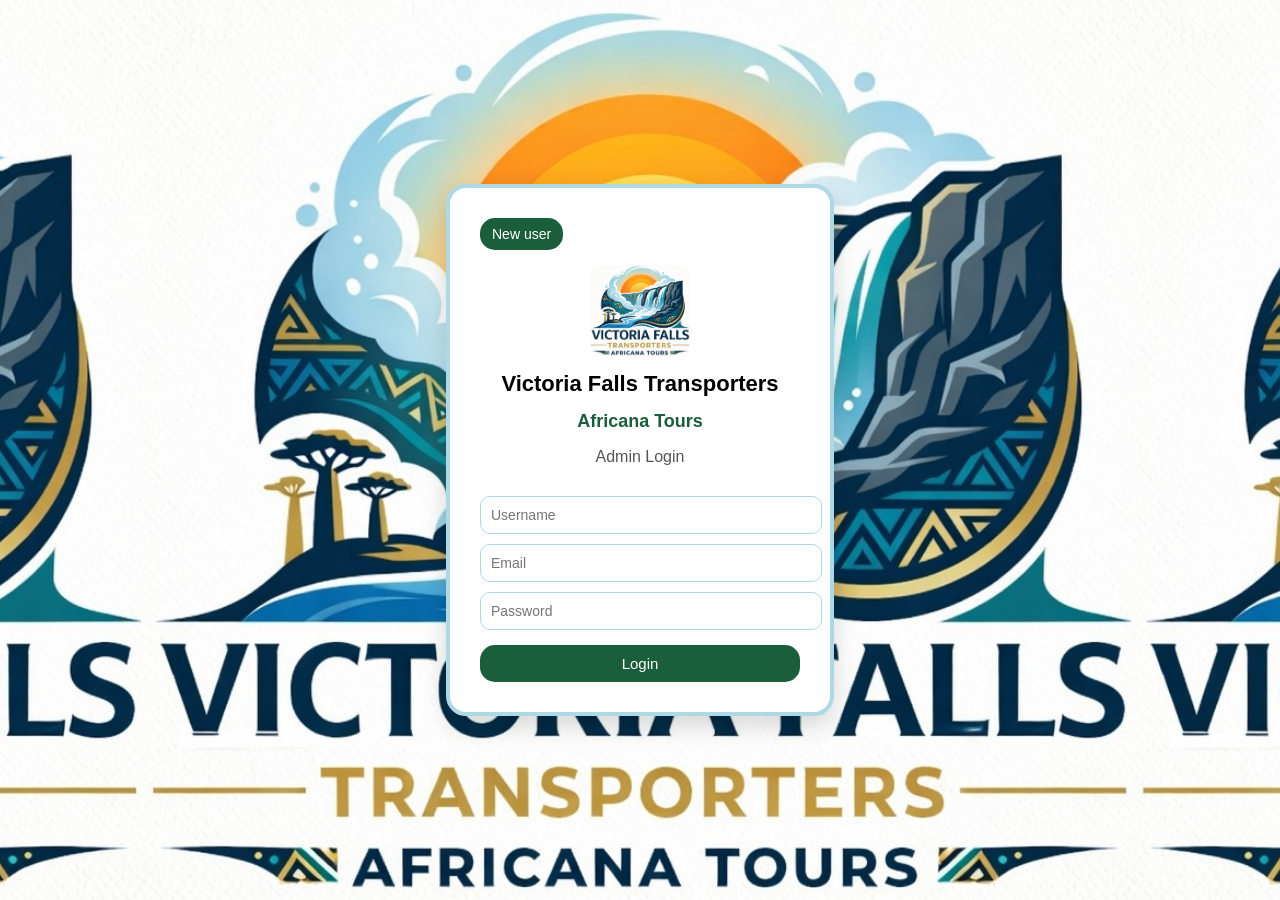
==== index.html @ e76bad1b "admin page" ====
<!DOCTYPE html>
<html lang="en">
<head>
  <meta charset="UTF-8">
  <title>Admin Login | Victoria Falls Transporters</title>
  <meta name="viewport" content="width=device-width, initial-scale=1.0">

  <style>
    body {
      font-family: Arial, sans-serif;
      background-image: url("images/logo.png");
      background-size: contain;
      background-repeat: repeat-x;
      background-position: center;
      display: flex;
      justify-content: center;
      align-items: center;
      height: 100vh;
      margin: 0;
    }

    .login-box {
      background: #ffffff;
      border: 4px solid lightblue;
      padding: 30px;
      width: 320px;
      border-radius: 20px;
      box-shadow: 0 10px 25px rgba(0, 0, 0, 0.15);
    }

    img {
      width: 100px;
      display: block;
      margin: 0 auto 15px;
      border-radius: 10px;
    }

    h1 {
      text-align: center;
      font-size: 22px;
      margin-bottom: 4px;
    }

    h2 {
      text-align: center;
      font-size: 18px;
      margin-bottom: 10px;
      color: #1b5e3c;
    }

    p {
      text-align: center;
      color: #555;
      margin-bottom: 20px;
    }

    input {
      width: 100%;
      padding: 10px;
      margin-top: 10px;
      border: 1px solid lightblue;
      border-radius: 10px;
      font-size: 14px;
    }

    button {
      width: 100%;
      padding: 10px;
      margin-top: 15px;
      background: #1b5e3c;
      color: white;
      border: none;
      cursor: pointer;
      border-radius: 15px;
      font-size: 15px;
    }

    button:hover {
      background: #15442b;
    }
    .btn2 {
      display: inline-block;
      margin-bottom: 15px;
      padding: 8px 12px;
      background: #1b5e3c;
      color: white;
      text-decoration: none;
      border-radius: 15px;
      font-size: 14px;
    }
  </style>
</head>

<body>

  <div class="login-box">
    <a href="admin-setup.html" class="btn2">New user</a>
    <img src="images/logo.png" alt="Victoria Falls Africana Tours logo">

    <h1>Victoria Falls Transporters</h1>
    <h2>Africana Tours</h2>
    <p>Admin Login</p>

    <form id="loginForm">
      <input type="text" id="username" placeholder="Username" required>
      <input type="email" id="email" placeholder="Email" required>
      <input type="password" id="password" placeholder="Password" required>
      <button type="submit">Login</button>
    </form>
  </div>

 <script>
  const form = document.getElementById("loginForm");

  form.addEventListener("submit", async (e) => {
    e.preventDefault();

    const username = document.getElementById("username").value.trim();
    const email = document.getElementById("email").value.trim().toLowerCase();
    const password = document.getElementById("password").value;

    try {
      const res = await fetch(
        "https://vft-backend.onrender.com/api/admin/login",
        {
          method: "POST",
          headers: { "Content-Type": "application/json" },
          body: JSON.stringify({ username, email, password })
        }
      );

      const data = await res.json();

      if (!res.ok) {
        alert(data.message || "Login failed");
        return;
      }

      localStorage.setItem("adminToken", data.token);
      window.location.href = "admin-dashboard.html";

    } catch (err) {
      alert("Cannot connect to server");
      console.error(err);
    }
  });
</script>

</body>
</html>
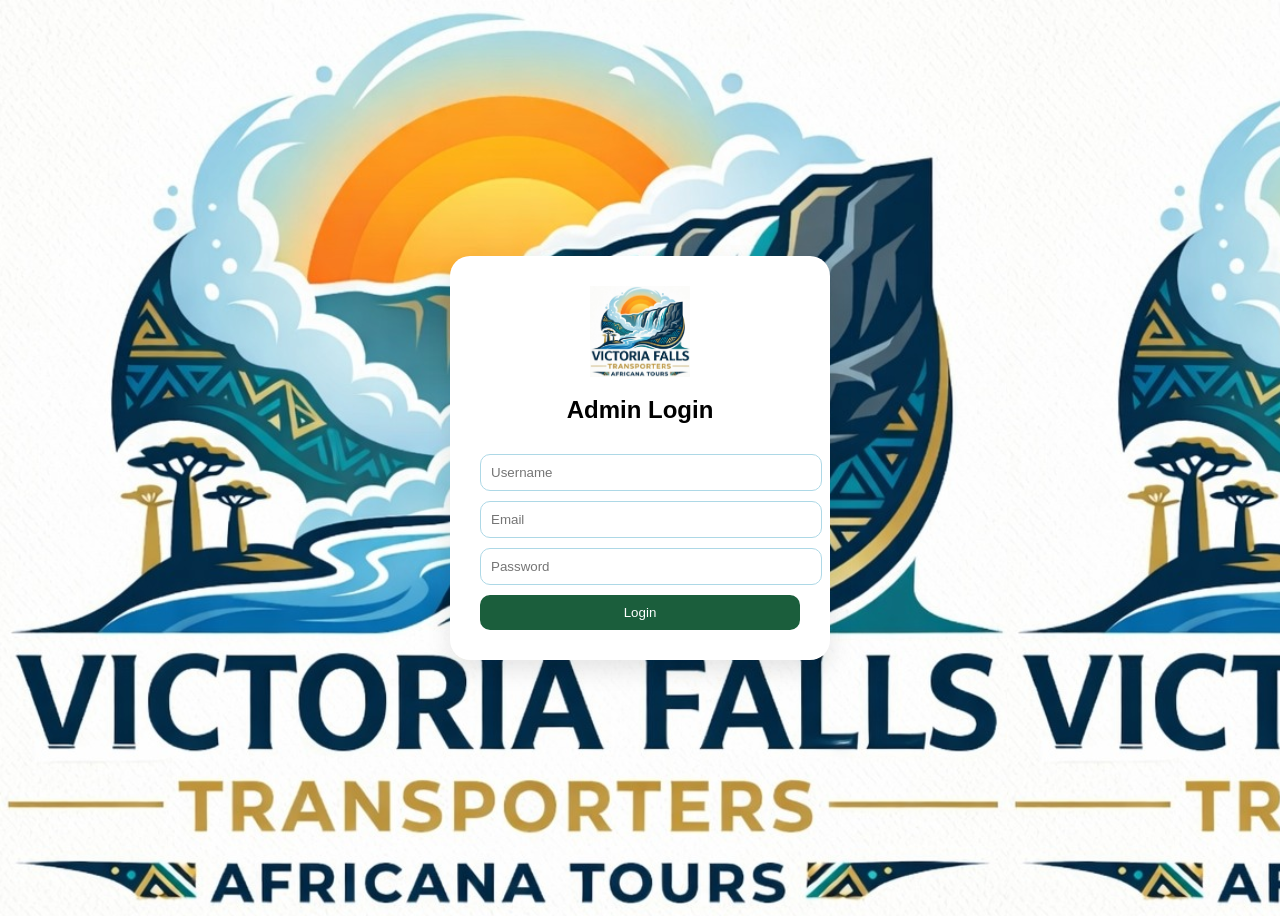
==== commit 233d4db0: "Fix admin redirects and token handling" ====
--- a/index.html
+++ b/index.html
@@ -2,148 +2,78 @@
 <html lang="en">
 <head>
   <meta charset="UTF-8">
-  <title>Admin Login | Victoria Falls Transporters</title>
-  <meta name="viewport" content="width=device-width, initial-scale=1.0">
-
+  <title>Admin Login</title>
   <style>
     body {
-      font-family: Arial, sans-serif;
-      background-image: url("images/logo.png");
-      background-size: contain;
-      background-repeat: repeat-x;
-      background-position: center;
+      font-family: Arial;
       display: flex;
       justify-content: center;
       align-items: center;
       height: 100vh;
-      margin: 0;
+      background-image: url("images/logo.png");
+      background-size: contain;
+      background-repeat: repeat-x;
     }
-
     .login-box {
-      background: #ffffff;
-      border: 4px solid lightblue;
+      background: white;
       padding: 30px;
       width: 320px;
       border-radius: 20px;
-      box-shadow: 0 10px 25px rgba(0, 0, 0, 0.15);
+      box-shadow: 0 10px 25px rgba(0,0,0,0.1);
     }
-
-    img {
-      width: 100px;
-      display: block;
-      margin: 0 auto 15px;
-      border-radius: 10px;
-    }
-
-    h1 {
-      text-align: center;
-      font-size: 22px;
-      margin-bottom: 4px;
-    }
-
-    h2 {
-      text-align: center;
-      font-size: 18px;
-      margin-bottom: 10px;
-      color: #1b5e3c;
-    }
-
-    p {
-      text-align: center;
-      color: #555;
-      margin-bottom: 20px;
-    }
-
-    input {
+    input, button {
       width: 100%;
       padding: 10px;
       margin-top: 10px;
+      border-radius: 10px;
       border: 1px solid lightblue;
-      border-radius: 10px;
-      font-size: 14px;
     }
-
     button {
-      width: 100%;
-      padding: 10px;
-      margin-top: 15px;
       background: #1b5e3c;
       color: white;
       border: none;
       cursor: pointer;
-      border-radius: 15px;
-      font-size: 15px;
-    }
-
-    button:hover {
-      background: #15442b;
-    }
-    .btn2 {
-      display: inline-block;
-      margin-bottom: 15px;
-      padding: 8px 12px;
-      background: #1b5e3c;
-      color: white;
-      text-decoration: none;
-      border-radius: 15px;
-      font-size: 14px;
     }
   </style>
 </head>
-
 <body>
 
-  <div class="login-box">
-    <a href="admin-setup.html" class="btn2">New user</a>
-    <img src="images/logo.png" alt="Victoria Falls Africana Tours logo">
+<div class="login-box">
+  <img src="images/logo.png" style="width:100px;display:block;margin:auto;">
+  <h2 style="text-align:center">Admin Login</h2>
 
-    <h1>Victoria Falls Transporters</h1>
-    <h2>Africana Tours</h2>
-    <p>Admin Login</p>
+  <form id="loginForm">
+    <input id="username" placeholder="Username" required>
+    <input id="email" type="email" placeholder="Email" required>
+    <input id="password" type="password" placeholder="Password" required>
+    <button type="submit">Login</button>
+  </form>
+</div>
 
-    <form id="loginForm">
-      <input type="text" id="username" placeholder="Username" required>
-      <input type="email" id="email" placeholder="Email" required>
-      <input type="password" id="password" placeholder="Password" required>
-      <button type="submit">Login</button>
-    </form>
-  </div>
+<script>
+document.getElementById("loginForm").addEventListener("submit", async e => {
+  e.preventDefault();
 
- <script>
-  const form = document.getElementById("loginForm");
+  const res = await fetch("https://vft-backend.onrender.com/api/admin/login", {
+    method: "POST",
+    headers: { "Content-Type": "application/json" },
+    body: JSON.stringify({
+      username: username.value.trim(),
+      email: email.value.trim().toLowerCase(),
+      password: password.value
+    })
+  });
 
-  form.addEventListener("submit", async (e) => {
-    e.preventDefault();
+  const data = await res.json();
 
-    const username = document.getElementById("username").value.trim();
-    const email = document.getElementById("email").value.trim().toLowerCase();
-    const password = document.getElementById("password").value;
+  if (!res.ok) {
+    alert(data.message);
+    return;
+  }
 
-    try {
-      const res = await fetch(
-        "https://vft-backend.onrender.com/api/admin/login",
-        {
-          method: "POST",
-          headers: { "Content-Type": "application/json" },
-          body: JSON.stringify({ username, email, password })
-        }
-      );
-
-      const data = await res.json();
-
-      if (!res.ok) {
-        alert(data.message || "Login failed");
-        return;
-      }
-
-      localStorage.setItem("adminToken", data.token);
-      window.location.href = "admin-dashboard.html";
-
-    } catch (err) {
-      alert("Cannot connect to server");
-      console.error(err);
-    }
-  });
+  localStorage.setItem("adminToken", data.token);
+  window.location.href = "admin-dashboard.html";
+});
 </script>
 
 </body>
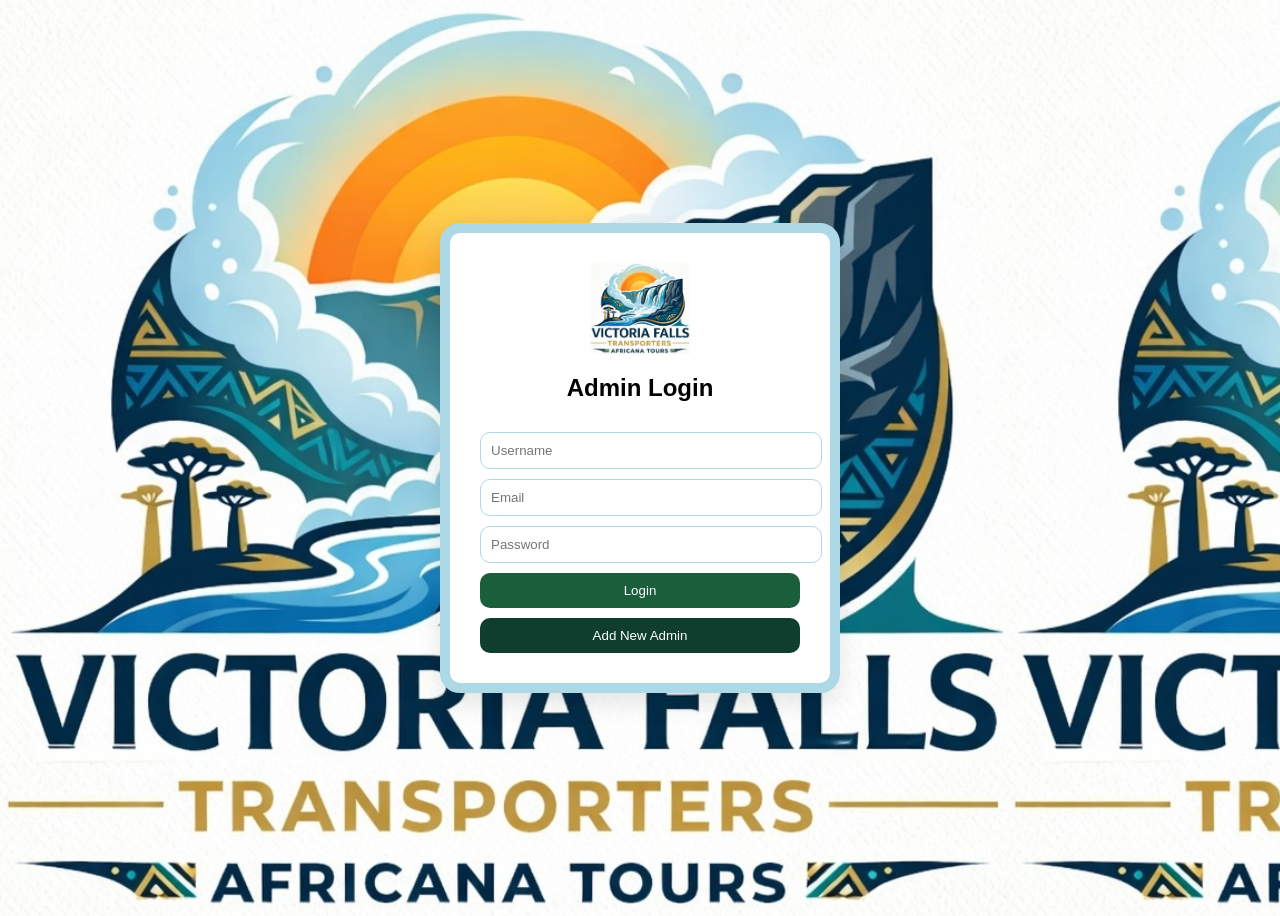
==== commit a8955281: "Fix admin redirects and token handling" ====
--- a/index.html
+++ b/index.html
@@ -16,6 +16,7 @@
     }
     .login-box {
       background: white;
+      border: 10px solid lightblue;
       padding: 30px;
       width: 320px;
       border-radius: 20px;
@@ -34,11 +35,29 @@
       border: none;
       cursor: pointer;
     }
+    button:hover {
+      background: limegreen;
+    }
+    .new {
+      background: #0f3d2e;
+      color: white;
+      border: none;
+      cursor: pointer;
+      margin-top: 10px;
+      padding: 10px;
+      width: 100%;
+      border: none;
+      border-radius: 10px;
+    }
+    .new:hover {
+        background: lightblue;
+      }
   </style>
 </head>
 <body>
 
 <div class="login-box">
+ 
   <img src="images/logo.png" style="width:100px;display:block;margin:auto;">
   <h2 style="text-align:center">Admin Login</h2>
 
@@ -47,7 +66,9 @@
     <input id="email" type="email" placeholder="Email" required>
     <input id="password" type="password" placeholder="Password" required>
     <button type="submit">Login</button>
+    <input type="submit" a href="admin-setup.html" value="Add New Admin" class="new" >
   </form>
+  
 </div>
 
 <script>
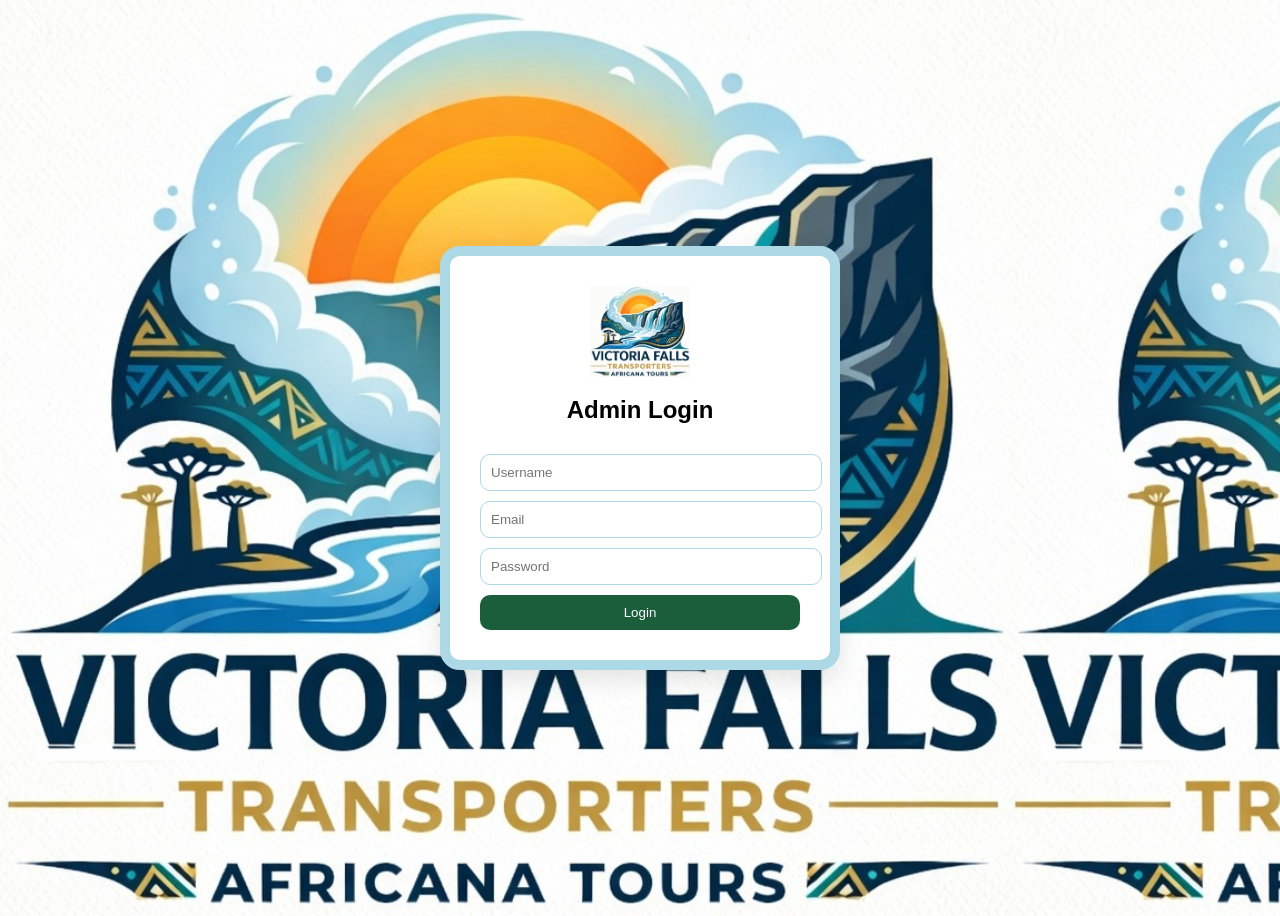
==== commit 81b5b07d: "Fix admin auth & setup flow" ====
--- a/index.html
+++ b/index.html
@@ -66,7 +66,7 @@
     <input id="email" type="email" placeholder="Email" required>
     <input id="password" type="password" placeholder="Password" required>
     <button type="submit">Login</button>
-    <input type="submit" a href="admin-setup.html" value="Add New Admin" class="new" >
+    
   </form>
   
 </div>
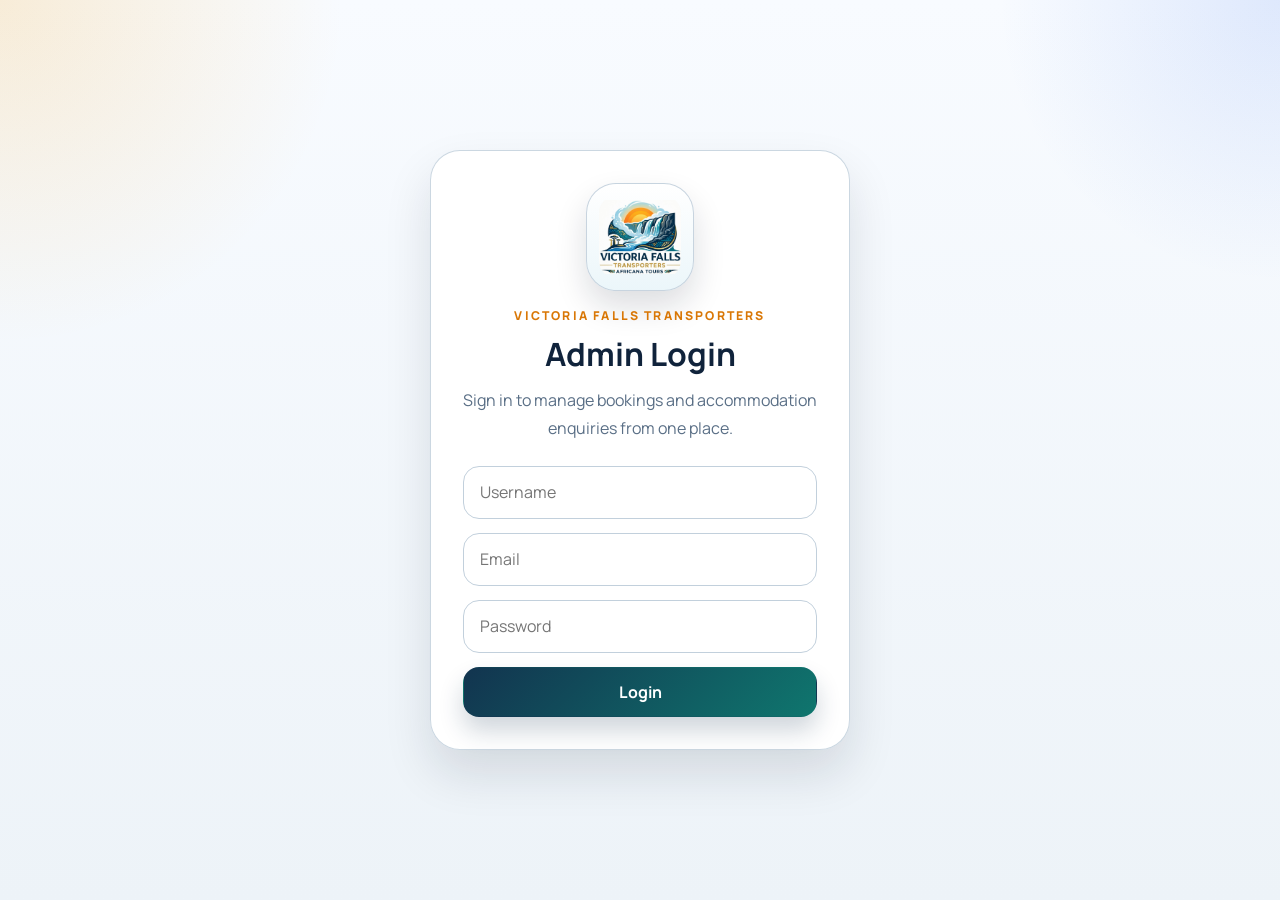
==== commit abed5d16: "Fix enquiry admin routes" ====
--- a/index.html
+++ b/index.html
@@ -2,100 +2,30 @@
 <html lang="en">
 <head>
   <meta charset="UTF-8">
+  <meta name="viewport" content="width=device-width, initial-scale=1.0">
   <title>Admin Login</title>
-  <style>
-    body {
-      font-family: Arial;
-      display: flex;
-      justify-content: center;
-      align-items: center;
-      height: 100vh;
-      background-image: url("images/logo.png");
-      background-size: contain;
-      background-repeat: repeat-x;
-    }
-    .login-box {
-      background: white;
-      border: 10px solid lightblue;
-      padding: 30px;
-      width: 320px;
-      border-radius: 20px;
-      box-shadow: 0 10px 25px rgba(0,0,0,0.1);
-    }
-    input, button {
-      width: 100%;
-      padding: 10px;
-      margin-top: 10px;
-      border-radius: 10px;
-      border: 1px solid lightblue;
-    }
-    button {
-      background: #1b5e3c;
-      color: white;
-      border: none;
-      cursor: pointer;
-    }
-    button:hover {
-      background: limegreen;
-    }
-    .new {
-      background: #0f3d2e;
-      color: white;
-      border: none;
-      cursor: pointer;
-      margin-top: 10px;
-      padding: 10px;
-      width: 100%;
-      border: none;
-      border-radius: 10px;
-    }
-    .new:hover {
-        background: lightblue;
-      }
-  </style>
+  <link rel="preconnect" href="https://fonts.googleapis.com">
+  <link rel="preconnect" href="https://fonts.gstatic.com" crossorigin>
+  <link href="https://fonts.googleapis.com/css2?family=Manrope:wght@400;500;600;700;800&display=swap" rel="stylesheet">
+  <link rel="stylesheet" href="./css/style.css">
 </head>
-<body>
+<body class="admin-auth-page">
 
-<div class="login-box">
- 
-  <img src="images/logo.png" style="width:100px;display:block;margin:auto;">
-  <h2 style="text-align:center">Admin Login</h2>
+<main class="auth-card">
+  <img src="images/logo.png" alt="Victoria Falls Transporters logo" class="auth-logo">
+  <p class="auth-kicker">Victoria Falls Transporters</p>
+  <h2>Admin Login</h2>
+  <p class="auth-copy">Sign in to manage bookings and accommodation enquiries from one place.</p>
 
-  <form id="loginForm">
+  <form id="loginForm" class="auth-form">
     <input id="username" placeholder="Username" required>
     <input id="email" type="email" placeholder="Email" required>
     <input id="password" type="password" placeholder="Password" required>
-    <button type="submit">Login</button>
-    
+    <button type="submit" class="auth-submit">Login</button>
   </form>
-  
-</div>
+</main>
 
-<script>
-document.getElementById("loginForm").addEventListener("submit", async e => {
-  e.preventDefault();
-
-  const res = await fetch("https://vft-backend.onrender.com/api/admin/login", {
-    method: "POST",
-    headers: { "Content-Type": "application/json" },
-    body: JSON.stringify({
-      username: username.value.trim(),
-      email: email.value.trim().toLowerCase(),
-      password: password.value
-    })
-  });
-
-  const data = await res.json();
-
-  if (!res.ok) {
-    alert(data.message);
-    return;
-  }
-
-  localStorage.setItem("adminToken", data.token);
-  window.location.href = "admin-dashboard.html";
-});
-</script>
+<script src="admin-login.js"></script>
 
 </body>
-</html>+</html>
--- a/css/style.css
+++ b/css/style.css
@@ -0,0 +1,513 @@
+:root {
+  --admin-bg-top: #f8fbff;
+  --admin-bg-bottom: #edf3f8;
+  --admin-ink: #10233b;
+  --admin-muted: #5a6f86;
+  --admin-line: #d6e0ea;
+  --admin-line-strong: #c2d0dc;
+  --admin-card: rgba(255, 255, 255, 0.96);
+  --admin-shadow: 0 18px 40px rgba(15, 23, 42, 0.08);
+  --admin-shadow-strong: 0 24px 48px rgba(15, 23, 42, 0.12);
+  --admin-brand-start: #0f172a;
+  --admin-brand-mid: #12344f;
+  --admin-brand-end: #0f766e;
+  --admin-accent: #f59e0b;
+  --admin-accent-deep: #d97706;
+  --admin-success: #166534;
+  --admin-danger: #b91c1c;
+  --admin-primary: #2563eb;
+}
+
+* {
+  box-sizing: border-box;
+}
+
+body {
+  margin: 0;
+  min-height: 100vh;
+  font-family: "Manrope", Arial, sans-serif;
+  color: var(--admin-ink);
+  background:
+    radial-gradient(circle at top left, rgba(245, 158, 11, 0.16), transparent 22%),
+    radial-gradient(circle at top right, rgba(37, 99, 235, 0.12), transparent 18%),
+    linear-gradient(180deg, var(--admin-bg-top) 0%, var(--admin-bg-bottom) 100%);
+}
+
+img {
+  max-width: 100%;
+  display: block;
+}
+
+button,
+input,
+select {
+  font: inherit;
+}
+
+.admin-auth-page {
+  display: flex;
+  align-items: center;
+  justify-content: center;
+  padding: 24px;
+}
+
+.auth-card {
+  width: min(100%, 420px);
+  padding: 2rem;
+  background: var(--admin-card);
+  border: 1px solid rgba(194, 208, 220, 0.85);
+  border-radius: 30px;
+  box-shadow: var(--admin-shadow-strong);
+  backdrop-filter: blur(10px);
+}
+
+.auth-logo {
+  width: 108px;
+  height: 108px;
+  margin: 0 auto 1rem;
+  object-fit: contain;
+  padding: 0.75rem;
+  border-radius: 30px;
+  background: linear-gradient(180deg, rgba(255, 255, 255, 0.98) 0%, rgba(235, 246, 250, 0.98) 100%);
+  border: 1px solid rgba(194, 208, 220, 0.9);
+  box-shadow: 0 16px 32px rgba(15, 23, 42, 0.14);
+}
+
+.auth-kicker {
+  margin: 0 0 0.5rem;
+  text-align: center;
+  font-size: 0.76rem;
+  font-weight: 800;
+  letter-spacing: 0.18em;
+  text-transform: uppercase;
+  color: var(--admin-accent-deep);
+}
+
+.auth-card h2 {
+  margin: 0;
+  text-align: center;
+  font-size: 2rem;
+  color: var(--admin-ink);
+}
+
+.auth-copy {
+  margin: 0.7rem 0 1.5rem;
+  text-align: center;
+  color: var(--admin-muted);
+  line-height: 1.7;
+}
+
+.auth-form {
+  display: grid;
+  gap: 0.9rem;
+}
+
+.auth-form input {
+  width: 100%;
+  min-height: 50px;
+  padding: 0.9rem 1rem;
+  border: 1px solid var(--admin-line-strong);
+  border-radius: 16px;
+  background: #ffffff;
+  color: var(--admin-ink);
+}
+
+.auth-form input:focus,
+.filter-bar input:focus,
+.filter-bar select:focus {
+  outline: none;
+  border-color: rgba(245, 158, 11, 0.9);
+  box-shadow: 0 0 0 4px rgba(245, 158, 11, 0.14);
+}
+
+.auth-submit,
+.admin-btn,
+.admin-btn-secondary,
+.admin-btn-danger {
+  display: inline-flex;
+  align-items: center;
+  justify-content: center;
+  min-height: 48px;
+  padding: 0.8rem 1.2rem;
+  border: 1px solid transparent;
+  border-radius: 16px;
+  cursor: pointer;
+  text-decoration: none;
+  font-weight: 700;
+  transition: transform 0.2s ease, box-shadow 0.2s ease, background-color 0.2s ease;
+}
+
+.auth-submit,
+.admin-btn {
+  color: #ffffff;
+  background: linear-gradient(135deg, var(--admin-brand-mid) 0%, var(--admin-brand-end) 100%);
+  box-shadow: 0 14px 24px rgba(18, 52, 79, 0.2);
+}
+
+.admin-btn-secondary {
+  color: var(--admin-ink);
+  background: rgba(255, 255, 255, 0.88);
+  border-color: var(--admin-line);
+}
+
+.admin-btn-danger {
+  color: #ffffff;
+  background: linear-gradient(135deg, #dc2626 0%, #b91c1c 100%);
+  box-shadow: 0 14px 24px rgba(185, 28, 28, 0.18);
+}
+
+.auth-submit:hover,
+.admin-btn:hover,
+.admin-btn-secondary:hover,
+.admin-btn-danger:hover {
+  transform: translateY(-1px);
+}
+
+.admin-dashboard-page {
+  background:
+    radial-gradient(circle at top left, rgba(245, 158, 11, 0.12), transparent 18%),
+    radial-gradient(circle at right, rgba(20, 184, 166, 0.1), transparent 16%),
+    linear-gradient(180deg, #f7fafc 0%, #edf4f8 100%);
+}
+
+.admin-header {
+  background: linear-gradient(135deg, var(--admin-brand-start) 0%, var(--admin-brand-mid) 58%, var(--admin-brand-end) 100%);
+  color: #ffffff;
+  box-shadow: 0 16px 32px rgba(15, 23, 42, 0.18);
+}
+
+.admin-header-inner {
+  max-width: 1240px;
+  margin: 0 auto;
+  padding: 1.2rem 24px;
+  display: flex;
+  align-items: center;
+  justify-content: space-between;
+  gap: 1rem;
+  flex-wrap: wrap;
+}
+
+.admin-brand {
+  display: flex;
+  align-items: center;
+  gap: 1rem;
+}
+
+.admin-logo {
+  width: 66px;
+  height: 66px;
+  object-fit: contain;
+  padding: 0.45rem;
+  border-radius: 22px;
+  background: linear-gradient(180deg, rgba(255, 255, 255, 0.98) 0%, rgba(228, 242, 248, 0.95) 100%);
+  border: 1px solid rgba(255, 255, 255, 0.34);
+  box-shadow: 0 16px 28px rgba(15, 23, 42, 0.18);
+}
+
+.admin-brand-copy {
+  display: grid;
+  gap: 0.2rem;
+}
+
+.admin-brand-copy h1 {
+  margin: 0;
+  font-size: clamp(1.35rem, 2vw, 1.7rem);
+}
+
+.admin-brand-copy span {
+  color: rgba(226, 232, 240, 0.84);
+  font-size: 0.95rem;
+}
+
+.admin-kicker {
+  margin: 0;
+  font-size: 0.75rem;
+  font-weight: 800;
+  letter-spacing: 0.18em;
+  text-transform: uppercase;
+  color: #fde68a;
+}
+
+.admin-actions {
+  display: flex;
+  align-items: center;
+  gap: 0.75rem;
+  flex-wrap: wrap;
+}
+
+.dashboard-container {
+  max-width: 1240px;
+  margin: 0 auto;
+  padding: 2rem 24px 3rem;
+}
+
+.dashboard-intro,
+.dashboard-panel {
+  background: var(--admin-card);
+  border: 1px solid rgba(214, 224, 234, 0.92);
+  border-radius: 28px;
+  box-shadow: var(--admin-shadow);
+}
+
+.dashboard-intro {
+  padding: 1.7rem 1.8rem;
+  margin-bottom: 1.5rem;
+}
+
+.dashboard-intro h2 {
+  margin: 0 0 0.5rem;
+  font-size: clamp(1.8rem, 3vw, 2.4rem);
+  color: var(--admin-ink);
+}
+
+.dashboard-intro p {
+  margin: 0;
+  color: var(--admin-muted);
+  line-height: 1.7;
+}
+
+.stats {
+  display: grid;
+  grid-template-columns: repeat(auto-fit, minmax(200px, 1fr));
+  gap: 1rem;
+  margin-bottom: 1.5rem;
+}
+
+.stat-card {
+  padding: 1.45rem;
+  background: var(--admin-card);
+  border: 1px solid rgba(214, 224, 234, 0.92);
+  border-radius: 24px;
+  box-shadow: var(--admin-shadow);
+}
+
+.stat-card h3 {
+  margin: 0;
+  font-size: 0.84rem;
+  font-weight: 800;
+  letter-spacing: 0.12em;
+  text-transform: uppercase;
+  color: #64748b;
+}
+
+.stat-card p {
+  margin: 0.7rem 0 0;
+  font-size: 2rem;
+  font-weight: 800;
+  color: var(--admin-ink);
+}
+
+.dashboard-panel {
+  padding: 1.4rem;
+}
+
+.filter-bar {
+  display: flex;
+  gap: 1rem;
+  margin-bottom: 1.2rem;
+  flex-wrap: wrap;
+}
+
+.filter-bar input,
+.filter-bar select {
+  min-height: 48px;
+  padding: 0.75rem 0.95rem;
+  border-radius: 14px;
+  border: 1px solid var(--admin-line-strong);
+  background: #ffffff;
+  color: var(--admin-ink);
+}
+
+.filter-bar input {
+  min-width: min(320px, 100%);
+  flex: 1 1 280px;
+}
+
+.filter-bar select {
+  min-width: 180px;
+}
+
+.table-shell {
+  overflow-x: auto;
+  border: 1px solid var(--admin-line);
+  border-radius: 22px;
+  background: #ffffff;
+}
+
+table {
+  width: 100%;
+  border-collapse: collapse;
+  background: #ffffff;
+}
+
+th,
+td {
+  padding: 0.95rem 1rem;
+  border: 1px solid var(--admin-line);
+  text-align: left;
+  font-size: 0.9rem;
+  vertical-align: top;
+  overflow-wrap: anywhere;
+}
+
+th {
+  background: #f8fafc;
+  color: #334155;
+  font-size: 0.79rem;
+  font-weight: 800;
+  letter-spacing: 0.08em;
+  text-transform: uppercase;
+}
+
+tbody tr:nth-child(even) {
+  background: #fbfdff;
+}
+
+tbody tr:hover {
+  background: #f8fbfd;
+}
+
+.status {
+  display: inline-flex;
+  align-items: center;
+  padding: 0.34rem 0.72rem;
+  border-radius: 999px;
+  font-size: 0.75rem;
+  font-weight: 700;
+}
+
+.status.new {
+  background: #dbeafe;
+  color: #1e40af;
+}
+
+.status.contacted {
+  background: #fef3c7;
+  color: #92400e;
+}
+
+.status.confirmed {
+  background: #dcfce7;
+  color: var(--admin-success);
+}
+
+.status.cancelled {
+  background: #fee2e2;
+  color: #991b1b;
+}
+
+.status-dropdown {
+  min-height: 40px;
+  padding: 0.45rem 0.75rem;
+  border: 1px solid var(--admin-line-strong);
+  border-radius: 12px;
+  font-weight: 700;
+  background: #ffffff;
+  color: var(--admin-ink);
+}
+
+.status-dropdown.new {
+  background: #eff6ff;
+}
+
+.status-dropdown.contacted {
+  background: #fffbeb;
+}
+
+.status-dropdown.confirmed {
+  background: #f0fdf4;
+}
+
+.status-dropdown.cancelled {
+  background: #fef2f2;
+}
+
+.actions {
+  display: flex;
+  align-items: center;
+  gap: 0.5rem;
+  flex-wrap: wrap;
+}
+
+.actions button {
+  display: inline-flex;
+  align-items: center;
+  justify-content: center;
+  min-width: 42px;
+  min-height: 42px;
+  border: 1px solid transparent;
+  border-radius: 12px;
+  cursor: pointer;
+}
+
+.view-btn,
+.print {
+  background: #dbeafe;
+  color: var(--admin-primary);
+}
+
+.email {
+  background: #dcfce7;
+  color: var(--admin-success);
+}
+
+.delete-btn,
+.delete {
+  background: #fee2e2;
+  color: var(--admin-danger);
+}
+
+@media (max-width: 768px) {
+  .admin-header-inner,
+  .admin-brand,
+  .admin-actions {
+    align-items: stretch;
+  }
+
+  .admin-brand {
+    width: 100%;
+  }
+
+  .admin-actions {
+    width: 100%;
+  }
+
+  .admin-btn,
+  .admin-btn-secondary,
+  .admin-btn-danger {
+    flex: 1 1 180px;
+  }
+
+  .dashboard-container {
+    padding: 1.4rem 16px 2rem;
+  }
+
+  .dashboard-intro,
+  .dashboard-panel,
+  .stat-card,
+  .auth-card {
+    border-radius: 24px;
+  }
+}
+
+@media (max-width: 560px) {
+  .admin-brand {
+    flex-direction: column;
+    align-items: flex-start;
+  }
+
+  .admin-actions,
+  .filter-bar,
+  .actions {
+    flex-direction: column;
+  }
+
+  .admin-btn,
+  .admin-btn-secondary,
+  .admin-btn-danger,
+  .filter-bar input,
+  .filter-bar select,
+  .actions button {
+    width: 100%;
+  }
+}
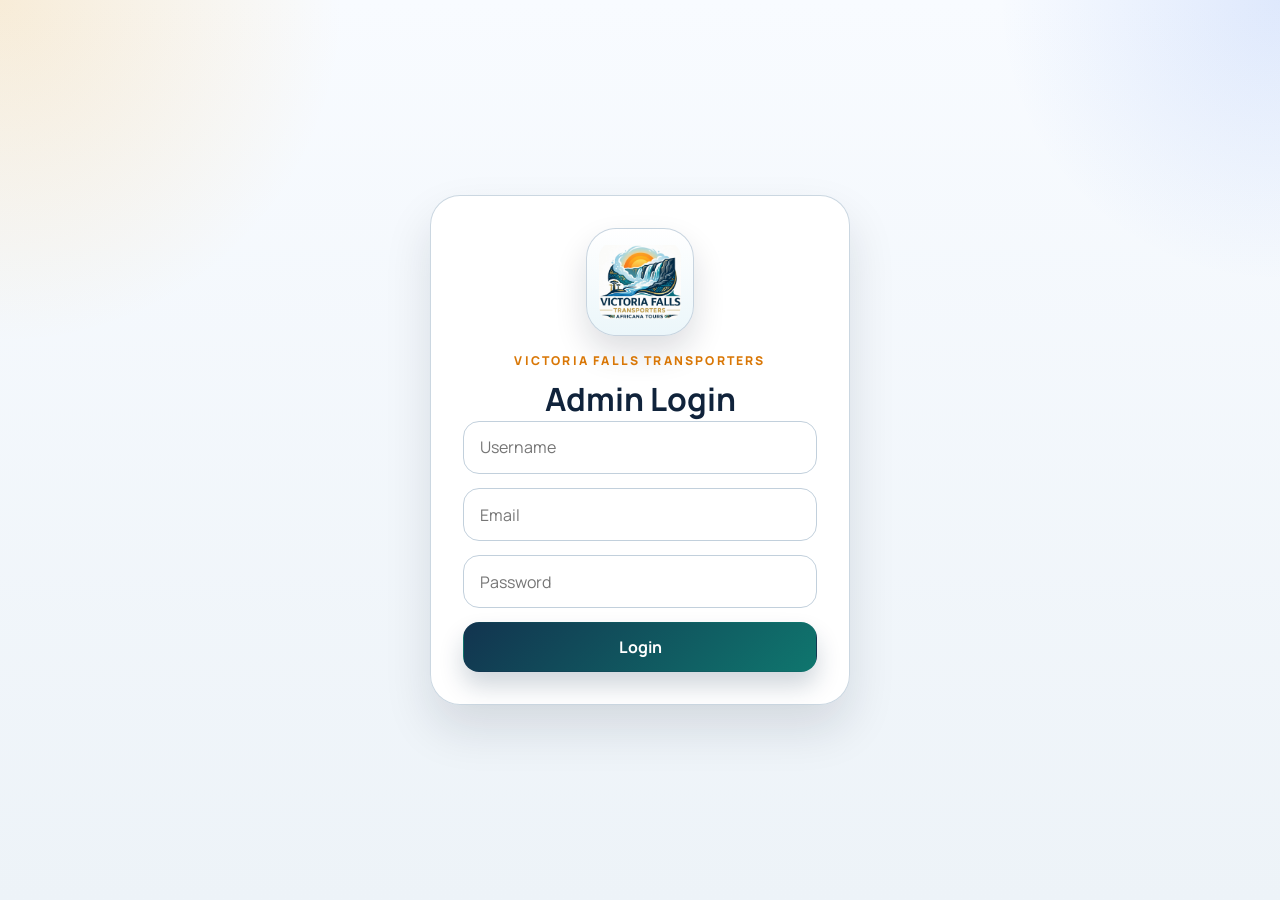
==== commit b1082ca7: "Fix enquiry admin routes" ====
--- a/index.html
+++ b/index.html
@@ -15,7 +15,7 @@
   <img src="images/logo.png" alt="Victoria Falls Transporters logo" class="auth-logo">
   <p class="auth-kicker">Victoria Falls Transporters</p>
   <h2>Admin Login</h2>
-  <p class="auth-copy">Sign in to manage bookings and accommodation enquiries from one place.</p>
+  
 
   <form id="loginForm" class="auth-form">
     <input id="username" placeholder="Username" required>
